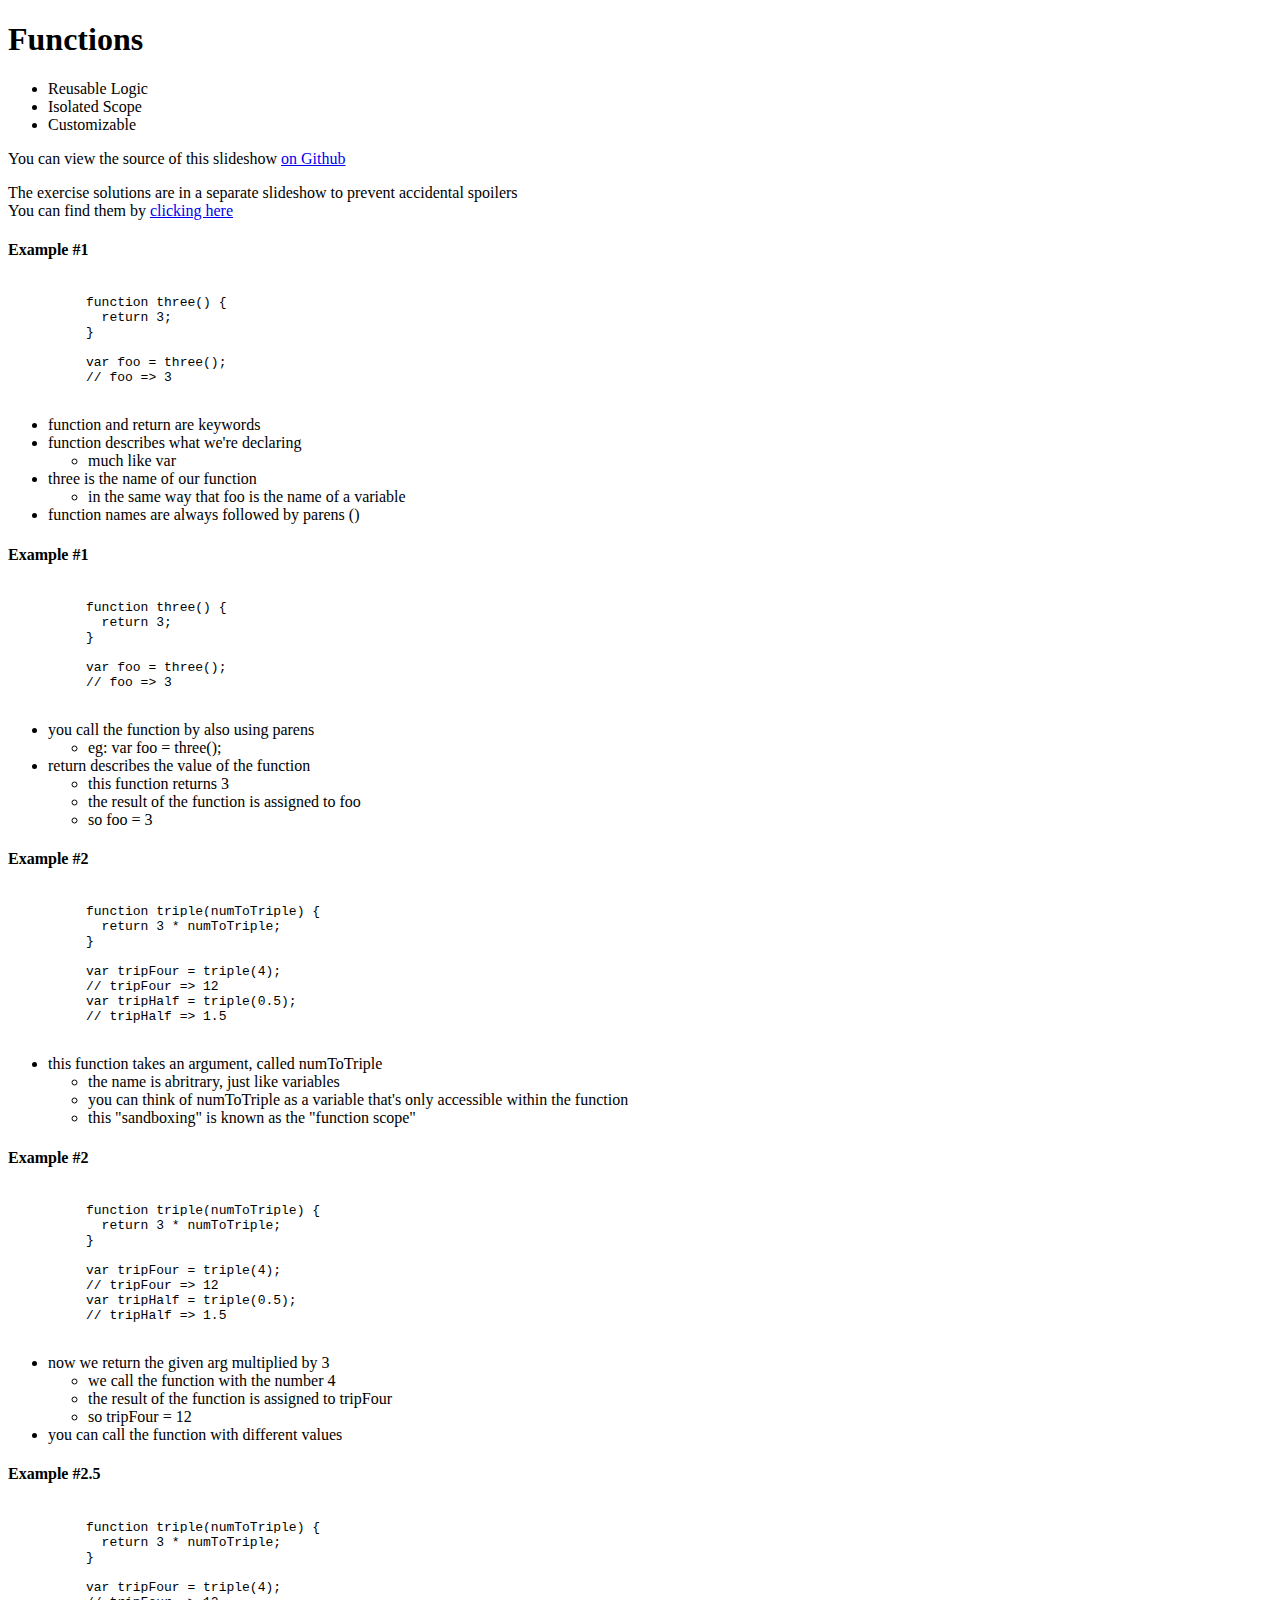
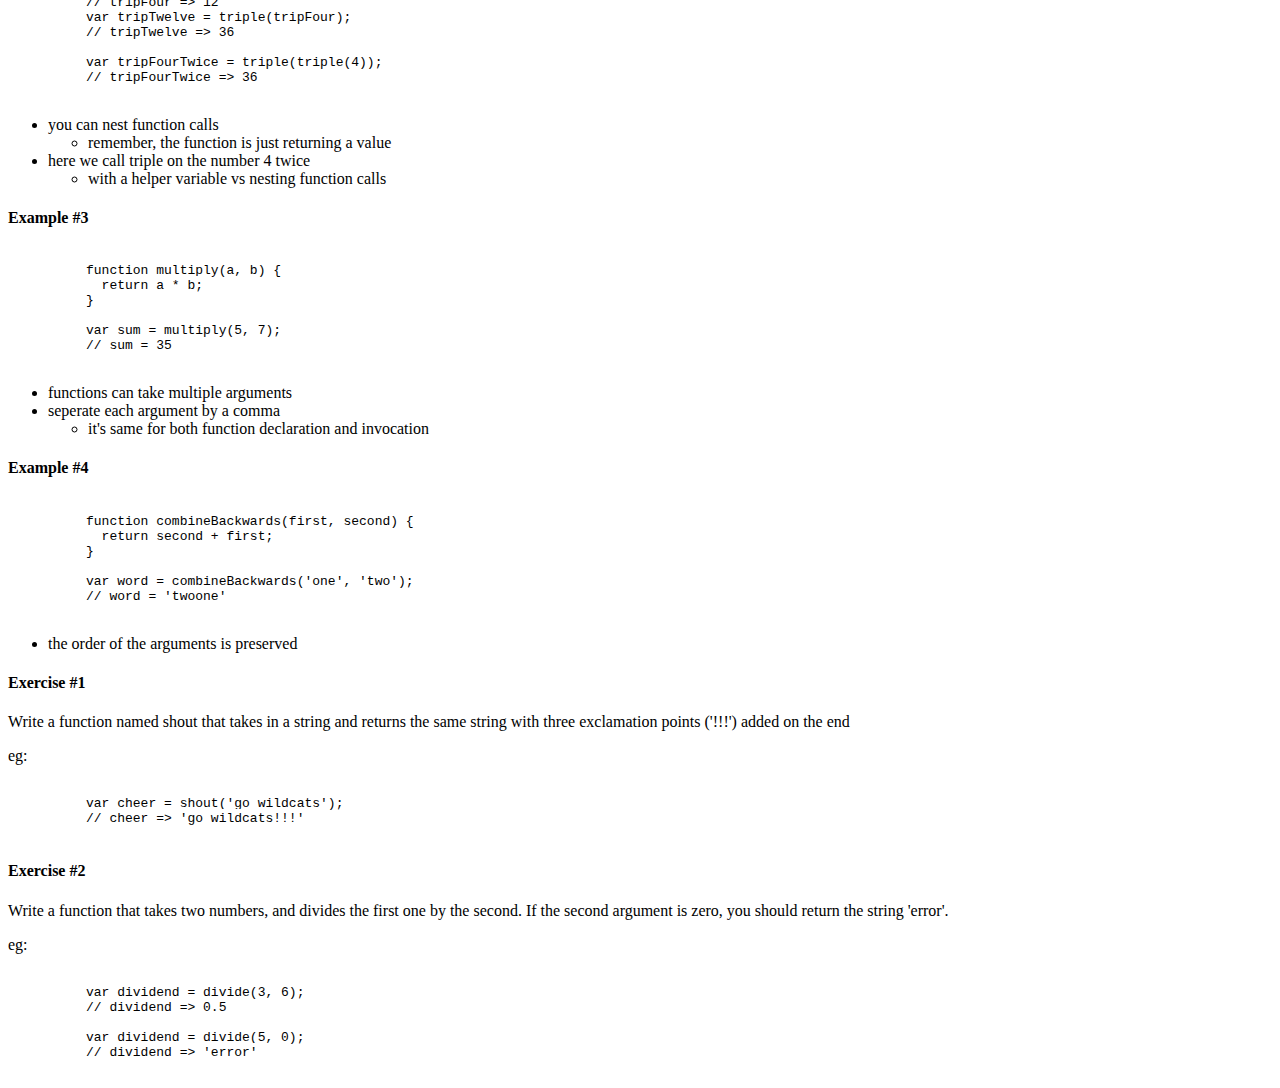
==== lesson/function.html @ de4f0a60 "fix typo and overflow" ====
<!doctype html>
<html>
<head>
  <meta charset="utf-8">
  <meta name="viewport" content="width=device-width, initial-scale=1.0, maximum-scale=1.0, user-scalable=no">

  <title>reveal.js</title>

  <link rel="stylesheet" href="../css/reveal.css">
  <link rel="stylesheet" href="../css/theme/moon.css">
  <link rel="stylesheet" href="../css/theme/custom.css">

  <!-- Theme used for syntax highlighting of code -->
  <link rel="stylesheet" href="../lib/css/zenburn.css">

  <!-- Printing and PDF exports -->
  <script>
    var link = document.createElement( 'link' );
    link.rel = 'stylesheet';
    link.type = 'text/css';
    link.href = '../css/print/' + (window.location.search.match( /print-pdf/gi ) ? 'pdf.css' : 'paper.css');
    document.getElementsByTagName( 'head' )[0].appendChild( link );
  </script>
</head>
<body>
  <div class="reveal">
    <div class="slides">
      <!-- lesson start -->

      <section class="text-left">
        <h1>Functions</h1>
        <div>
          <ul>
            <li>Reusable Logic</li>
            <li>Isolated Scope</li>
            <li>Customizable</li>
          </ul>
          <p>
            You can view the source of this slideshow
            <a href="https://github.com/mpaulweeks/ga-interview">on Github</a>
          </p>
          <p>
            The exercise solutions are in a separate slideshow to prevent accidental spoilers
            <br/>
            You can find them by <a href="../solution/function.html">clicking here</a>
          </p>
        </div>
      </section>

      <section class="text-left">
        <h4>Example #1</h4>
        <pre><code class="code">
          function three() {
            return 3;
          }

          var foo = three();
          // foo => 3
        </code></pre>
        <ul>
          <li>
            <span class="hljs-keyword">function</span> and <span class="hljs-keyword">return</span> are keywords
          </li>
          <li>
            <span class="hljs-keyword">function</span> describes what we're declaring
            <ul>
              <li>
                much like <span class="hljs-keyword">var</span>
              </li>
            </ul>
          </li>
          <li>
            <span class="hljs-name">three</span> is the name of our function
            <ul>
              <li>
                in the same way that <span class="code-text">foo</span> is the name of a variable
              </li>
            </ul>
          </li>
          <li>
            function names are always followed by parens <span class="code-text">()</span>
          </li>
        </ul>
      </section>
      <section class="text-left">
        <h4>Example #1</h4>
        <pre><code class="code">
          function three() {
            return 3;
          }

          var foo = three();
          // foo => 3
        </code></pre>
        <ul>
          <li>
            you call the function by also using parens
            <ul>
              <li>
                eg: <span class="code-text">var foo = three();</span>
              </li>
            </ul>
          </li>
          <li>
            <span class="hljs-keyword">return</span> describes the value of the function
            <ul>
              <li>
                this function returns <span class="code-text">3</span>
              </li>
              <li>
                the result of the function is assigned to <span class="code-text">foo</span>
              </li>
              <li>
                so <span class="code-text">foo = 3</span>
              </li>
            </ul>
          </li>
        </ul>
      </section>

      <section class="text-left">
        <h4>Example #2</h4>
        <pre><code class="code">
          function triple(numToTriple) {
            return 3 * numToTriple;
          }

          var tripFour = triple(4);
          // tripFour => 12
          var tripHalf = triple(0.5);
          // tripHalf => 1.5
        </code></pre>
        <ul>
          <li>
            this function takes an argument, called <span class="code-text">numToTriple</span>
            <ul>
              <li>
                the name is abritrary, just like variables
              </li>
              <li>
                you can think of <span class="code-text">numToTriple</span> as a variable that's only accessible within the function
              </li>
              <li>
                this "sandboxing" is known as the "function scope"
              </li>
            </ul>
          </li>
        </ul>
      </section>
      <section class="text-left">
        <h4>Example #2</h4>
        <pre><code class="code">
          function triple(numToTriple) {
            return 3 * numToTriple;
          }

          var tripFour = triple(4);
          // tripFour => 12
          var tripHalf = triple(0.5);
          // tripHalf => 1.5
        </code></pre>
        <ul>
          <li>
            now we return the given arg multiplied by <span class="code-text">3</span>
            <ul>
              <li>
                we call the function with the number <span class="code-text">4</span>
              </li>
              <li>
                the result of the function is assigned to <span class="code-text">tripFour</span>
              </li>
              <li>
                so <span class="code-text">tripFour = 12</span>
              </li>
            </ul>
          </li>
          <li>
            you can call the function with different values
          </li>
        </ul>
      </section>
      <section class="text-left">
        <h4>Example #2.5</h4>
        <pre><code class="code">
          function triple(numToTriple) {
            return 3 * numToTriple;
          }

          var tripFour = triple(4);
          // tripFour => 12
          var tripTwelve = triple(tripFour);
          // tripTwelve => 36

          var tripFourTwice = triple(triple(4));
          // tripFourTwice => 36
        </code></pre>
        <ul>
          <li>
            you can nest function calls
            <ul>
              <li>
                remember, the function is just returning a value
              </li>
            </ul>
          </li>
          <li>
            here we call <span class="hljs-name">triple</span> on the number 4 twice
            <ul>
              <li>
                with a helper variable vs nesting function calls
              </li>
            </ul>
          </li>
        </ul>
      </section>

      <section class="text-left">
        <h4>Example #3</h4>
        <pre><code class="code">
          function multiply(a, b) {
            return a * b;
          }

          var sum = multiply(5, 7);
          // sum = 35
        </code></pre>
        <ul>
          <li>
            functions can take multiple arguments
          </li>
          <li>
            seperate each argument by a comma
          </li>
          <ul>
            <li>
              it's same for both function declaration and invocation
            </li>
          </ul>
        </ul>
      </section>

      <section class="text-left">
        <h4>Example #4</h4>
        <pre><code class="code">
          function combineBackwards(first, second) {
            return second + first;
          }

          var word = combineBackwards('one', 'two');
          // word = 'twoone'
        </code></pre>
        <ul>
          <li>
            the order of the arguments is preserved
          </li>
        </ul>
      </section>

      <section class="text-left">
        <h4>Exercise #1</h4>
        <p>
          Write a function named <span class="hljs-name">shout</span> that takes in a string and
          returns the same string with three exclamation points (<span class="code-text">'!!!'</span>) added on the end
        </p>
        <p>eg:</p>
        <pre><code class="code">
          var cheer = shout('go wildcats');
          // cheer => 'go wildcats!!!'
        </code></pre>
      </section>

      <section class="text-left">
        <h4>Exercise #2</h4>
        <p>
          Write a function that takes two numbers, and divides the first one by the second.
          If the second argument is zero, you should return the string 'error'.
        </p>
        <p>eg:</p>
        <pre><code class="code">
          var dividend = divide(3, 6);
          // dividend => 0.5

          var dividend = divide(5, 0);
          // dividend => 'error'
        </code></pre>
      </section>
      <!-- lesson end -->
    </div>
  </div>

  <script src="../lib/js/head.min.js"></script>
  <script src="../js/reveal.js"></script>

  <script>
    // More info about config & dependencies:
    // - https://github.com/hakimel/reveal.js#configuration
    // - https://github.com/hakimel/reveal.js#dependencies
    Reveal.initialize({
      dependencies: [
        { src: '../plugin/markdown/marked.js' },
        { src: '../plugin/markdown/markdown.js' },
        { src: '../plugin/notes/notes.js', async: true },
        { src: '../plugin/highlight/highlight.js', async: true, callback: function() { hljs.initHighlightingOnLoad(); } }
      ]
    });
  </script>
</body>
</html>
---- css/theme/custom.css ----
.text-left {
  text-align: left;
}
div.indent {
  padding-left: 50px
}
code.code {
  cursor: url(../../img/circle.png) 50 50, auto;
  background: #FFFFFF;
  padding: 2px 20px;
  color: #000000;
  border-radius: 4px;
}
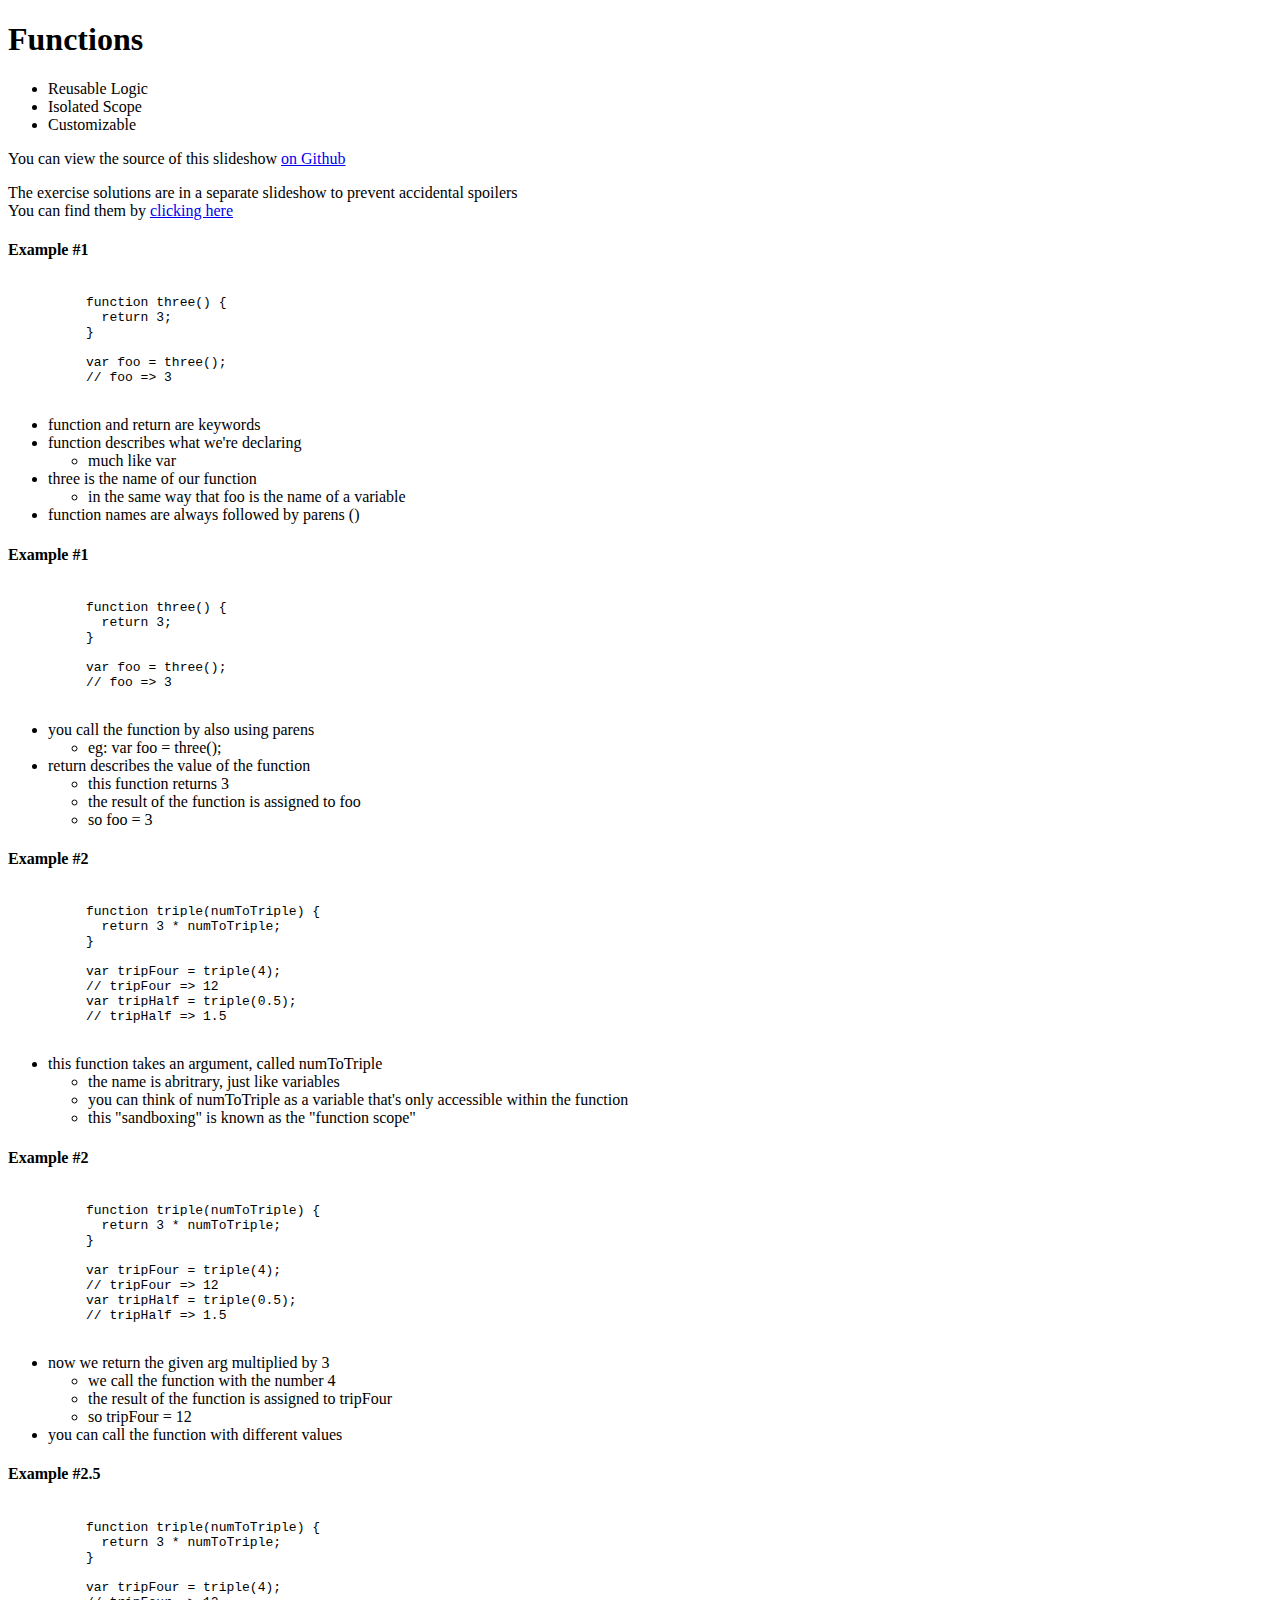
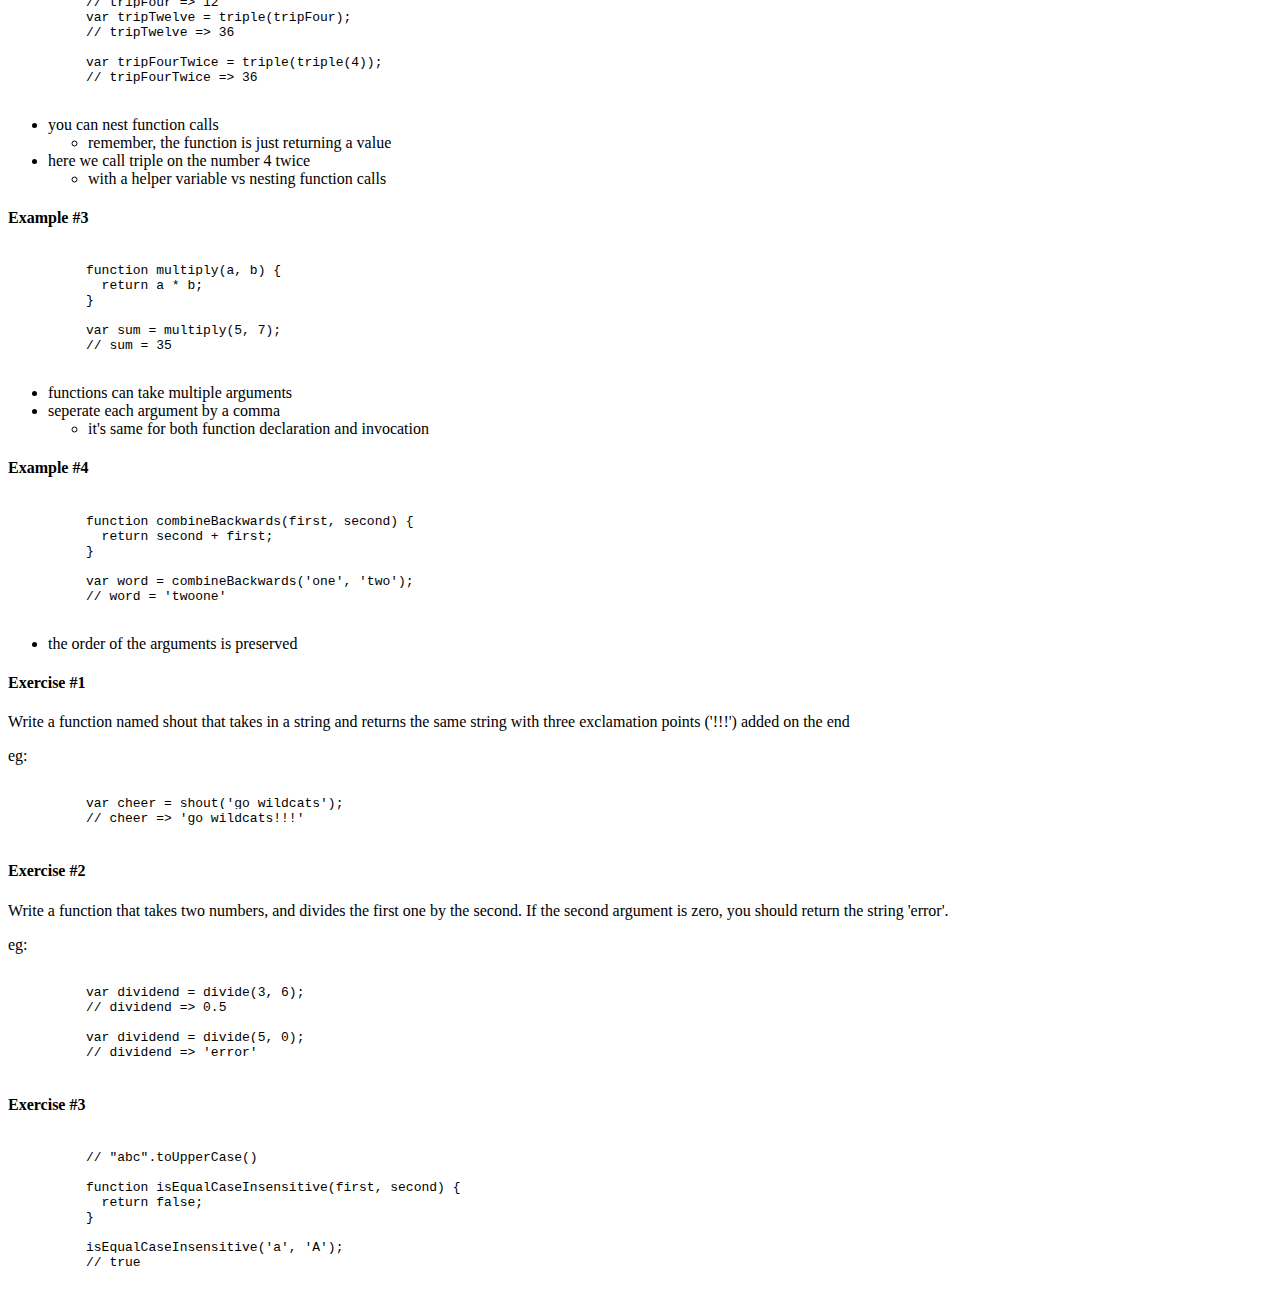
==== commit d3492c74: "added section for reteach" ====
--- a/lesson/function.html
+++ b/lesson/function.html
@@ -284,6 +284,25 @@
           // dividend => 'error'
         </code></pre>
       </section>
+
+      <section class="text-left">
+        <h4>Exercise #3</h4>
+        <pre><code class="code">
+          // "abc".toUpperCase()
+
+          function isEqualCaseInsensitive(first, second) {
+            return false;
+          }
+
+          isEqualCaseInsensitive('a', 'A');
+          // true
+        </code></pre>
+      </section>
+
+
+
+
+
       <!-- lesson end -->
     </div>
   </div>
